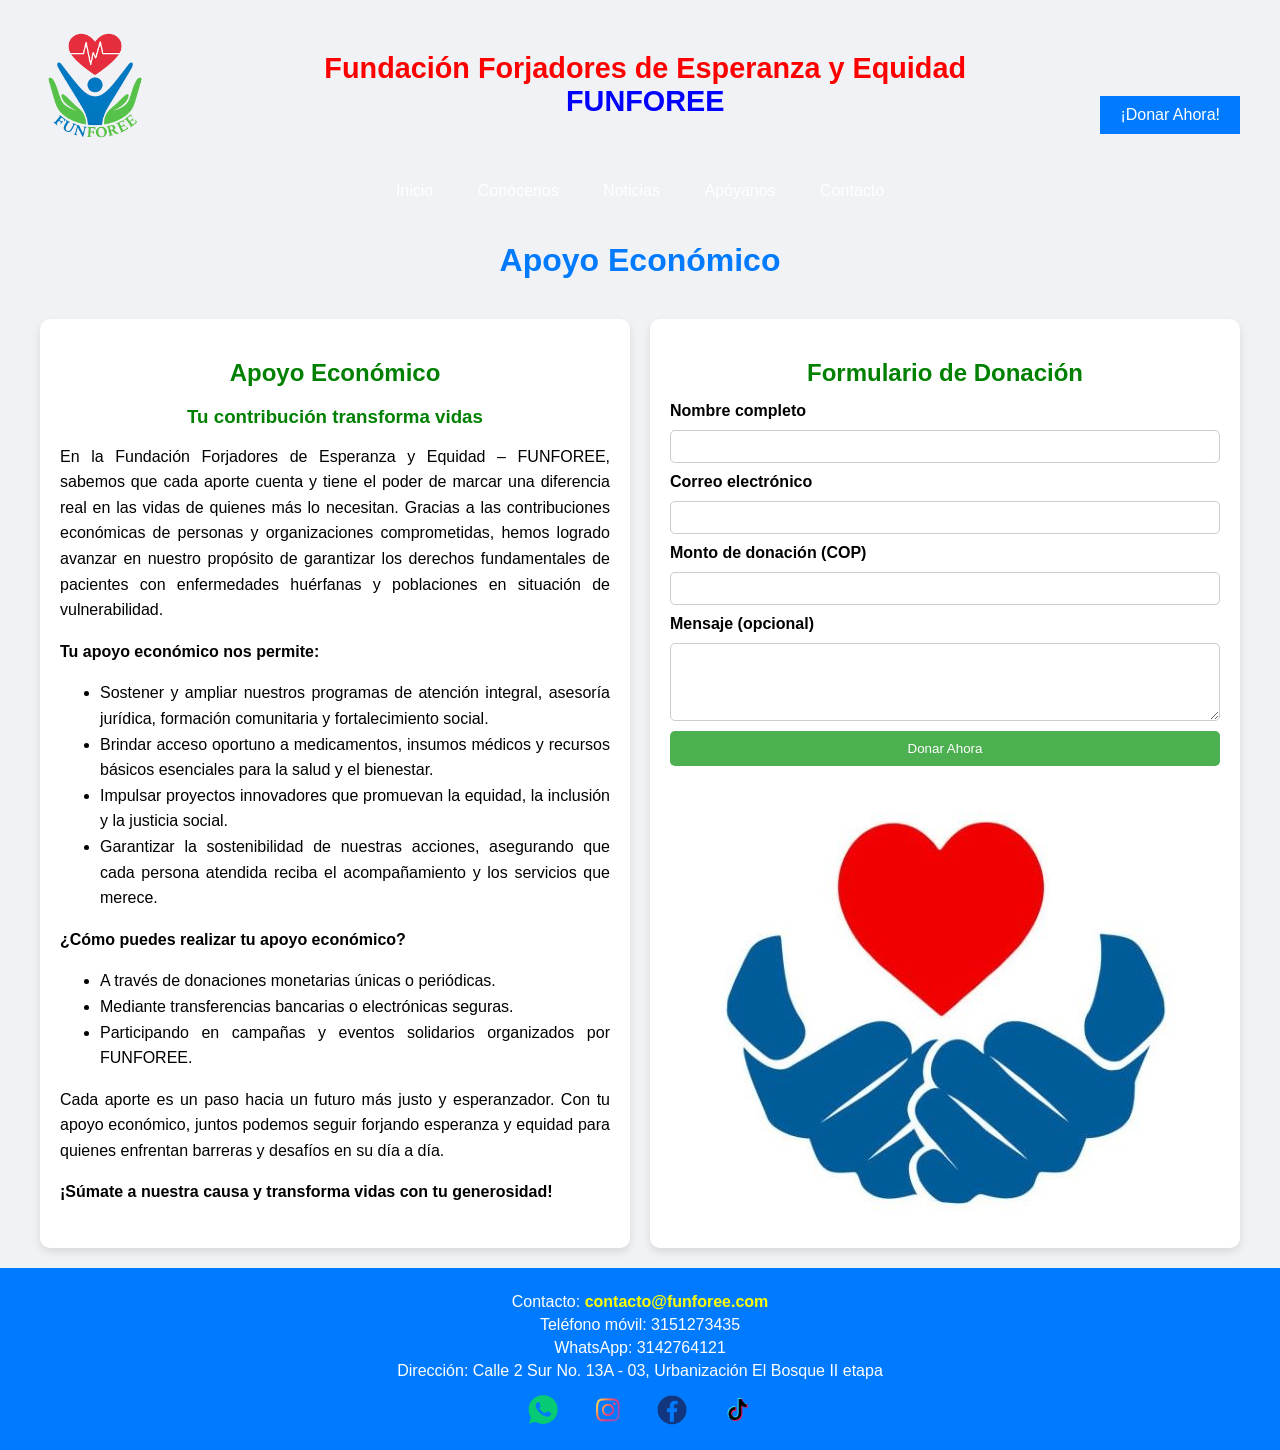
==== apoyo-economico.html @ 772104b8 "funforee" ====
<!DOCTYPE html>
<html lang="es">

<head>
    <meta charset="UTF-8">
    <meta name="viewport" content="width=device-width, initial-scale=1.0">
    <title>FUNFOREE - Apoyo Económico</title>
    <style>
        body {
            font-family: Arial, sans-serif;
            margin: 0;
            padding: 0;
            background-color: #f0f2f5;
        }

        header {
            display: flex;
            align-items: center;
            justify-content: space-between;
            padding: 10px 20px;
            background: linear-gradient(to right, white 100%);
            flex-wrap: wrap;
        }

        header img {
            height: 150px;
        }

        header h1 {
            font-size: 1.8em;
            margin: 0;
            text-align: center;
        }

        header h1 span:first-child {
            color: red;
            font-weight: bold;
        }

        header h1 span:last-child {
            color: blue;
            font-weight: bold;
        }

        nav {
            background: linear-gradient(to right, #007BFF 100%);
        }

        nav ul {
            list-style-type: none;
            margin: 0;
            padding: 0;
            text-align: center;
        }

        nav ul li {
            display: inline-block;
            position: relative;
        }

        nav ul li a {
            color: white;
            padding: 12px 20px;
            text-decoration: none;
            display: block;
        }

        nav ul li ul {
            display: none;
            position: absolute;
            background-color: #4CAF50;
            min-width: 160px;
            border-radius: 5px;
            z-index: 1;
        }

        nav ul li:hover ul {
            display: block;
        }

        nav ul li ul li {
            display: block;
        }

        nav ul li ul li a {
            padding: 10px;
        }

        nav ul li:hover>a {
            background-color: rgba(0, 0, 0, 0.1);
        }

        .donar-btn {
            background-color: #007BFF;
            color: white;
            padding: 10px 20px;
            border: none;
            cursor: pointer;
            font-size: 1em;
            position: relative;
            right: 20px;
            top: 30px;
        }

        h1 {
            text-align: center;
            color: #007BFF;
            margin: 30px 0 20px;
        }

        .apoyanos-container {
            display: flex;
            flex-wrap: wrap;
            gap: 20px;
            max-width: 1200px;
            margin: auto;
            padding: 20px;
        }

        .columna {
            flex: 1;
            min-width: 300px;
            max-width: 600px;
            background-color: white;
            padding: 20px;
            border-radius: 10px;
            box-shadow: 0 4px 8px rgba(0, 0, 0, 0.1);
            box-sizing: border-box;
        }

        .columna h2,
        .columna h3 {
            color: green;
            margin-bottom: 15px;
            text-align: center;
        }

        .columna p,
        .columna ul {
            text-align: justify;
            line-height: 1.6;
        }

        form {
            display: flex;
            flex-direction: column;
            gap: 10px;
        }

        form label {
            font-weight: bold;
        }

        form input,
        form select,
        form textarea {
            padding: 8px;
            border-radius: 5px;
            border: 1px solid #ccc;
        }

        form button {
            background-color: #4CAF50;
            color: white;
            padding: 10px;
            border: none;
            border-radius: 5px;
            cursor: pointer;
        }

        form button:hover {
            background-color: #45a049;
        }

        footer {
            background-color: #007BFF;
            color: white;
            text-align: center;
            padding: 20px;
            font-size: 1em;
        }

        footer a {
            color: #FFFF00;
            text-decoration: none;
            font-weight: bold;
        }

        footer a:hover {
            text-decoration: underline;
        }

        footer p {
            margin: 5px 0;
        }

        .redes-sociales {
            margin-top: 10px;
        }

        .icono-red {
            width: 40px;
            height: 40px;
            margin: 0 10px;
            vertical-align: middle;
        }

        .icono-red:hover {
            filter: brightness(1.2);
            transition: 0.3s;
        }
    </style>
</head>

<body>

    <header>
        <img src="./img/logo.png" alt="Logo FUNFOREE">
        <h1><span>Fundación Forjadores de Esperanza y Equidad</span><br><span>FUNFOREE</span></h1>
        <button class="donar-btn">¡Donar Ahora!</button>
    </header>

    <nav>
        <ul>
            <li><a href="index.html">Inicio</a></li>
            <li>
                <a href="#">Conócenos</a>
                <ul>
                    <li><a href="quienes-somos.html">Quiénes Somos</a></li>
                    <li><a href="que-hacemos.html">Qué Hacemos</a></li>
                    <li><a href="historia.html">Historia</a></li>
                    <li><a href="equipo.html">Equipo</a></li>
                </ul>
            </li>
            <li><a href="noticias.html">Noticias</a></li>
            <li>
                <a href="apoyo-economico.html">Apóyanos</a>
                <ul>
                    <li><a href="apoyo-economico.html">Apoyo Económico</a></li>
                    <li><a href="donacion-especie.html">Donación en Especie</a></li>
                    <li><a href="voluntariado.html">Voluntariado</a></li>
                </ul>
            </li>
            <li><a href="contacto.html">Contacto</a></li>
        </ul>
    </nav>


    <h1>Apoyo Económico</h1>

    <div class="apoyanos-container">
        <div class="columna">
            <h2>Apoyo Económico</h2>
            <h3>Tu contribución transforma vidas</h3>
            <p>En la Fundación Forjadores de Esperanza y Equidad – FUNFOREE, sabemos que cada aporte cuenta y tiene el
                poder de marcar una diferencia real en las vidas de quienes más lo necesitan. Gracias a las
                contribuciones económicas de personas y organizaciones comprometidas, hemos logrado avanzar en nuestro
                propósito de garantizar los derechos fundamentales de pacientes con enfermedades huérfanas y poblaciones
                en situación de vulnerabilidad.</p>
            <p><strong>Tu apoyo económico nos permite:</strong></p>
            <ul>
                <li>Sostener y ampliar nuestros programas de atención integral, asesoría jurídica, formación comunitaria
                    y fortalecimiento social.</li>
                <li>Brindar acceso oportuno a medicamentos, insumos médicos y recursos básicos esenciales para la salud
                    y el bienestar.</li>
                <li>Impulsar proyectos innovadores que promuevan la equidad, la inclusión y la justicia social.</li>
                <li>Garantizar la sostenibilidad de nuestras acciones, asegurando que cada persona atendida reciba el
                    acompañamiento y los servicios que merece.</li>
            </ul>
            <p><strong>¿Cómo puedes realizar tu apoyo económico?</strong></p>
            <ul>
                <li>A través de donaciones monetarias únicas o periódicas.</li>
                <li>Mediante transferencias bancarias o electrónicas seguras.</li>
                <li>Participando en campañas y eventos solidarios organizados por FUNFOREE.</li>
            </ul>
            <p>Cada aporte es un paso hacia un futuro más justo y esperanzador. Con tu apoyo económico, juntos podemos
                seguir forjando esperanza y equidad para quienes enfrentan barreras y desafíos en su día a día.</p>
            <p><strong>¡Súmate a nuestra causa y transforma vidas con tu generosidad!</strong></p>
        </div>

        <div class="columna">
            <h2>Formulario de Donación</h2>
            <form>
                <label for="nombre">Nombre completo</label>
                <input type="text" id="nombre" name="nombre" required>

                <label for="correo">Correo electrónico</label>
                <input type="email" id="correo" name="correo" required>

                <label for="monto">Monto de donación (COP)</label>
                <input type="number" id="monto" name="monto" required>

                <label for="mensaje">Mensaje (opcional)</label>
                <textarea id="mensaje" name="mensaje" rows="4"></textarea>

                <button type="submit">Donar Ahora</button>

                <div style="margin-top: 20px; text-align: center;">
                    <img src="./img/imagen-donacion.jpg" alt="Apoyo Económico"
                        style="max-width: 100%; border-radius: 10px;">
                </div>
            </form>
        </div>
    </div>

    <footer>
        <p>Contacto: <a href="mailto:contacto@funforee.com">contacto@funforee.com</a></p>
        <p>Teléfono móvil: 3151273435</p>
        <p>WhatsApp: 3142764121</p>
        <p>Dirección: Calle 2 Sur No. 13A - 03, Urbanización El Bosque II etapa</p>
        <div class="redes-sociales">
            <a href="https://wa.me/5731527435" target="_blank"><img src="./img/whatsapp-icon.png" alt="WhatsApp"
                    class="icono-red"></a>
            <a href="https://instagram.com/" target="_blank"><img src="./img/instagram-icon.png" alt="Instagram"
                    class="icono-red"></a>
            <a href="https://facebook.com/" target="_blank"><img src="./img/facebook-icon.png" alt="Facebook"
                    class="icono-red"></a>
            <a href="https://tiktok.com/" target="_blank"><img src="./img/tiktok-icon.png" alt="TikTok"
                    class="icono-red"></a>
        </div>
    </footer>

</body>

</html>
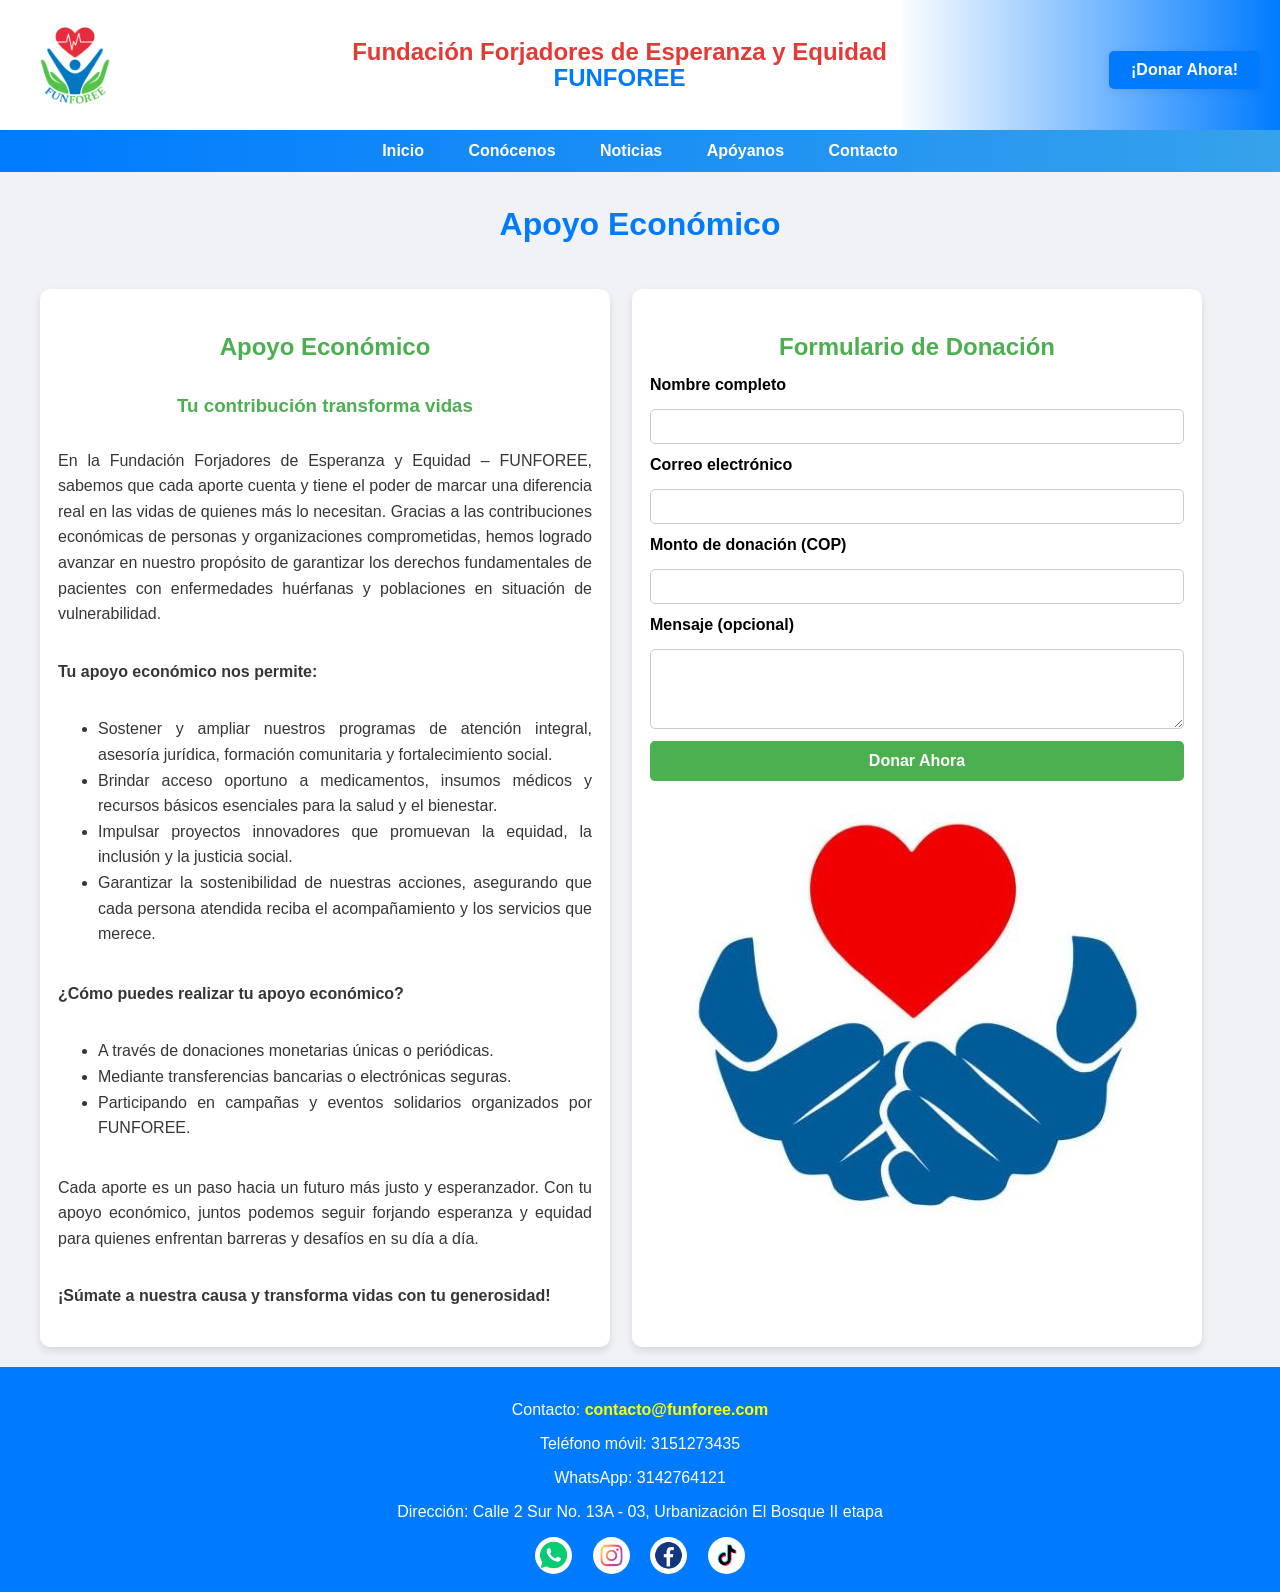
==== commit 0e58ed80: "actualizacion de proyecto funforee" ====
--- a/apoyo-economico.html
+++ b/apoyo-economico.html
@@ -5,6 +5,8 @@
     <meta charset="UTF-8">
     <meta name="viewport" content="width=device-width, initial-scale=1.0">
     <title>FUNFOREE - Apoyo Económico</title>
+    <meta name="description"
+        content="Apoya económicamente a la Fundación FUNFOREE. Donaciones y contribuciones para transformar vidas en Caquetá y región amazónica.">
     <style>
         body {
             font-family: Arial, sans-serif;
@@ -18,32 +20,52 @@
             align-items: center;
             justify-content: space-between;
             padding: 10px 20px;
-            background: linear-gradient(to right, white 100%);
+            background: linear-gradient(to right, #fff 70%, #007BFF 100%);
             flex-wrap: wrap;
         }
 
         header img {
-            height: 150px;
+            height: 110px;
         }
 
         header h1 {
-            font-size: 1.8em;
+            font-size: 1.5em;
             margin: 0;
             text-align: center;
+            line-height: 1.1;
         }
 
         header h1 span:first-child {
-            color: red;
+            color: #e53935;
             font-weight: bold;
         }
 
         header h1 span:last-child {
-            color: blue;
-            font-weight: bold;
+            color: #007BFF;
+            font-weight: bold;
+        }
+
+        .donar-btn {
+            background-color: #007BFF;
+            color: white;
+            padding: 10px 22px;
+            border: none;
+            cursor: pointer;
+            font-size: 1em;
+            border-radius: 5px;
+            text-decoration: none;
+            margin-top: 10px;
+            transition: background 0.2s;
+            font-weight: bold;
+            box-shadow: 0 2px 8px rgba(0, 0, 0, 0.08);
+        }
+
+        .donar-btn:hover {
+            background-color: #005bb5;
         }
 
         nav {
-            background: linear-gradient(to right, #007BFF 100%);
+            background: linear-gradient(to right, #007BFF 0%, #36A2EB 100%);
         }
 
         nav ul {
@@ -63,6 +85,7 @@
             padding: 12px 20px;
             text-decoration: none;
             display: block;
+            font-weight: bold;
         }
 
         nav ul li ul {
@@ -71,10 +94,11 @@
             background-color: #4CAF50;
             min-width: 160px;
             border-radius: 5px;
-            z-index: 1;
-        }
-
-        nav ul li:hover ul {
+            z-index: 2;
+        }
+
+        nav ul li:hover ul,
+        nav ul li:focus-within ul {
             display: block;
         }
 
@@ -83,54 +107,47 @@
         }
 
         nav ul li ul li a {
-            padding: 10px;
-        }
-
-        nav ul li:hover>a {
-            background-color: rgba(0, 0, 0, 0.1);
-        }
-
-        .donar-btn {
-            background-color: #007BFF;
-            color: white;
-            padding: 10px 20px;
-            border: none;
-            cursor: pointer;
-            font-size: 1em;
-            position: relative;
-            right: 20px;
-            top: 30px;
-        }
-
-        h1 {
+            padding: 10px 18px;
+        }
+
+        nav ul li:hover>a,
+        nav ul li:focus-within>a {
+            background-color: rgba(0, 0, 0, 0.10);
+        }
+
+        .titulo-seccion {
             text-align: center;
             color: #007BFF;
-            margin: 30px 0 20px;
+            margin: 34px 0 22px 0;
+            font-size: 2em;
         }
 
         .apoyanos-container {
             display: flex;
             flex-wrap: wrap;
-            gap: 20px;
+            gap: 22px;
             max-width: 1200px;
             margin: auto;
-            padding: 20px;
+            padding: 24px 10px 20px 10px;
         }
 
         .columna {
             flex: 1;
             min-width: 300px;
-            max-width: 600px;
+            max-width: 570px;
             background-color: white;
-            padding: 20px;
+            padding: 24px 18px 22px 18px;
             border-radius: 10px;
-            box-shadow: 0 4px 8px rgba(0, 0, 0, 0.1);
+            box-shadow: 0 4px 8px rgba(0, 0, 0, 0.11);
             box-sizing: border-box;
+            display: flex;
+            flex-direction: column;
+            justify-content: flex-start;
         }
 
         .columna h2,
         .columna h3 {
-            color: green;
+            color: #4CAF50;
             margin-bottom: 15px;
             text-align: center;
         }
@@ -139,22 +156,28 @@
         .columna ul {
             text-align: justify;
             line-height: 1.6;
+            color: #363636;
+        }
+
+        .columna ul {
+            margin-bottom: 18px;
         }
 
         form {
             display: flex;
             flex-direction: column;
-            gap: 10px;
+            gap: 12px;
         }
 
         form label {
             font-weight: bold;
+            margin-bottom: 3px;
         }
 
         form input,
         form select,
         form textarea {
-            padding: 8px;
+            padding: 9px;
             border-radius: 5px;
             border: 1px solid #ccc;
         }
@@ -162,21 +185,62 @@
         form button {
             background-color: #4CAF50;
             color: white;
-            padding: 10px;
+            padding: 11px;
             border: none;
             border-radius: 5px;
             cursor: pointer;
+            font-size: 1em;
+            font-weight: bold;
         }
 
         form button:hover {
-            background-color: #45a049;
+            background-color: #43a047;
+        }
+
+        .imagen-donacion {
+            margin-top: 17px;
+            text-align: center;
+        }
+
+        .imagen-donacion img {
+            max-width: 100%;
+            border-radius: 10px;
+        }
+
+        @media (max-width: 900px) {
+            .apoyanos-container {
+                flex-direction: column;
+                gap: 12px;
+            }
+
+            .columna {
+                max-width: 97vw;
+                padding: 14px 4vw 15px 4vw;
+            }
+        }
+
+        @media (max-width: 600px) {
+            header {
+                flex-direction: column;
+                align-items: center;
+                text-align: center;
+            }
+
+            header img {
+                height: 75px;
+            }
+
+            .titulo-seccion {
+                font-size: 1.22em;
+                margin-top: 23px;
+            }
         }
 
         footer {
             background-color: #007BFF;
             color: white;
             text-align: center;
-            padding: 20px;
+            padding: 18px;
             font-size: 1em;
         }
 
@@ -190,24 +254,23 @@
             text-decoration: underline;
         }
 
-        footer p {
-            margin: 5px 0;
-        }
-
         .redes-sociales {
-            margin-top: 10px;
+            margin-top: 11px;
         }
 
         .icono-red {
-            width: 40px;
-            height: 40px;
-            margin: 0 10px;
+            width: 37px;
+            height: 37px;
+            margin: 0 8px;
             vertical-align: middle;
+            border-radius: 50%;
+            object-fit: contain;
+            background: white;
+            transition: filter 0.25s;
         }
 
         .icono-red:hover {
-            filter: brightness(1.2);
-            transition: 0.3s;
+            filter: brightness(1.17);
         }
     </style>
 </head>
@@ -216,8 +279,11 @@
 
     <header>
         <img src="./img/logo.png" alt="Logo FUNFOREE">
-        <h1><span>Fundación Forjadores de Esperanza y Equidad</span><br><span>FUNFOREE</span></h1>
-        <button class="donar-btn">¡Donar Ahora!</button>
+        <h1>
+            <span>Fundación Forjadores de Esperanza y Equidad</span><br>
+            <span>FUNFOREE</span>
+        </h1>
+        <a href="donar.html" class="donar-btn">¡Donar Ahora!</a>
     </header>
 
     <nav>
@@ -234,7 +300,7 @@
             </li>
             <li><a href="noticias.html">Noticias</a></li>
             <li>
-                <a href="apoyo-economico.html">Apóyanos</a>
+                <a href="#">Apóyanos</a>
                 <ul>
                     <li><a href="apoyo-economico.html">Apoyo Económico</a></li>
                     <li><a href="donacion-especie.html">Donación en Especie</a></li>
@@ -245,8 +311,7 @@
         </ul>
     </nav>
 
-
-    <h1>Apoyo Económico</h1>
+    <h1 class="titulo-seccion">Apoyo Económico</h1>
 
     <div class="apoyanos-container">
         <div class="columna">
@@ -280,7 +345,7 @@
 
         <div class="columna">
             <h2>Formulario de Donación</h2>
-            <form>
+            <form id="form-apoyo-economico" data-action="php/apoyo-economico.php">
                 <label for="nombre">Nombre completo</label>
                 <input type="text" id="nombre" name="nombre" required>
 
@@ -288,37 +353,73 @@
                 <input type="email" id="correo" name="correo" required>
 
                 <label for="monto">Monto de donación (COP)</label>
-                <input type="number" id="monto" name="monto" required>
+                <input type="number" id="monto" name="monto" min="1" required>
 
                 <label for="mensaje">Mensaje (opcional)</label>
                 <textarea id="mensaje" name="mensaje" rows="4"></textarea>
 
                 <button type="submit">Donar Ahora</button>
-
-                <div style="margin-top: 20px; text-align: center;">
-                    <img src="./img/imagen-donacion.jpg" alt="Apoyo Económico"
-                        style="max-width: 100%; border-radius: 10px;">
-                </div>
             </form>
+            <div class="imagen-donacion">
+                <img src="./img/imagen-donacion.jpg" alt="Apoyo Económico">
+            </div>
         </div>
     </div>
 
     <footer>
-        <p>Contacto: <a href="mailto:contacto@funforee.com">contacto@funforee.com</a></p>
-        <p>Teléfono móvil: 3151273435</p>
-        <p>WhatsApp: 3142764121</p>
-        <p>Dirección: Calle 2 Sur No. 13A - 03, Urbanización El Bosque II etapa</p>
-        <div class="redes-sociales">
-            <a href="https://wa.me/5731527435" target="_blank"><img src="./img/whatsapp-icon.png" alt="WhatsApp"
-                    class="icono-red"></a>
-            <a href="https://instagram.com/" target="_blank"><img src="./img/instagram-icon.png" alt="Instagram"
-                    class="icono-red"></a>
-            <a href="https://facebook.com/" target="_blank"><img src="./img/facebook-icon.png" alt="Facebook"
-                    class="icono-red"></a>
-            <a href="https://tiktok.com/" target="_blank"><img src="./img/tiktok-icon.png" alt="TikTok"
-                    class="icono-red"></a>
+        <div>
+            <p>Contacto: <a href="mailto:contacto@funforee.com">contacto@funforee.com</a></p>
+            <p>Teléfono móvil: 3151273435</p>
+            <p>WhatsApp: 3142764121</p>
+            <p>Dirección: Calle 2 Sur No. 13A - 03, Urbanización El Bosque II etapa</p>
+            <div class="redes-sociales">
+                <a href="https://wa.me/5731527435" target="_blank" title="WhatsApp"><img src="./img/whatsapp-icon.png"
+                        alt="WhatsApp" class="icono-red"></a>
+                <a href="https://instagram.com/" target="_blank" title="Instagram"><img src="./img/instagram-icon.png"
+                        alt="Instagram" class="icono-red"></a>
+                <a href="https://facebook.com/" target="_blank" title="Facebook"><img src="./img/facebook-icon.png"
+                        alt="Facebook" class="icono-red"></a>
+                <a href="https://tiktok.com/" target="_blank" title="TikTok"><img src="./img/tiktok-icon.png"
+                        alt="TikTok" class="icono-red"></a>
+            </div>
         </div>
     </footer>
+    <script src="js/script.js"></script>
+    <script>
+        document.addEventListener('DOMContentLoaded', function () {
+            const form = document.getElementById('form-apoyo-economico');
+            if (form) {
+                form.addEventListener('submit', function (e) {
+                    e.preventDefault();
+
+                    const formData = new FormData(form);
+                    const action = form.getAttribute('data-action');
+
+                    fetch(action, {
+                        method: 'POST',
+                        body: formData
+                    })
+                        .then(response => {
+                            if (!response.ok) throw new Error('Error en la petición');
+                            return response.json();
+                        })
+                        .then(data => {
+                            if (data.success) {
+                                alert('¡Gracias por tu donación! Pronto nos pondremos en contacto contigo.');
+                                form.reset();
+                            } else {
+                                alert('Ocurrió un error: ' + (data.error || 'Intenta nuevamente.'));
+                            }
+                        })
+                        .catch(error => {
+                            alert('Ocurrió un error al enviar la donación. Intenta nuevamente.');
+                        });
+                });
+            }
+        });
+    </script>
+
+
 
 </body>
 
